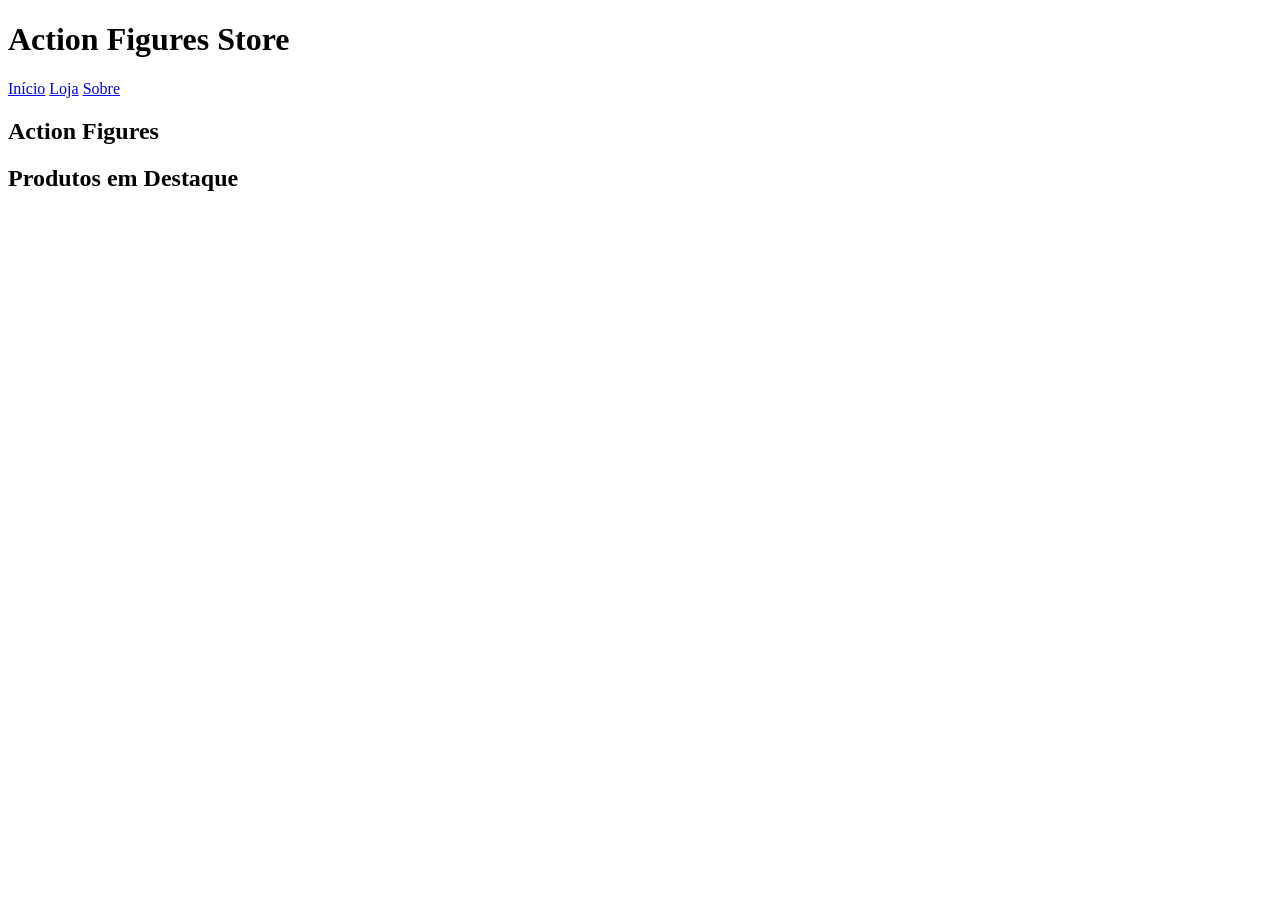
==== index.html @ 6c39eb6e "feat: estrutura do index" ====
<!DOCTYPE html>
<html lang="pt-BR">
<head>
    <meta charset="UTF-8">
    <meta name="viewport" content="width=device-width, initial-scale=1.0">
    <title>Action Figures Store</title>
    <link rel="stylesheet" href="./src/css/estilo.css">
</head>
<body>

    <header>
        <h1>Action Figures Store</h1>
        <nav>
         <a href="index.html">Início</a>
         <a href="./pages/loja.html">Loja</a>
         <a href="./pages/sobre.html">Sobre</a>
        </nav>
    </header>

    <main>

        <section class="banner">
         <h2>Action Figures</h2>
        </section>

        <section class="produtos">
            <h2>Produtos em Destaque</h2>

            
            <div id="produtos-container" class="cards-container"></div>

        </section>
    </main>


    <script src="./src/js/script.js"></script>
</body>
</html>
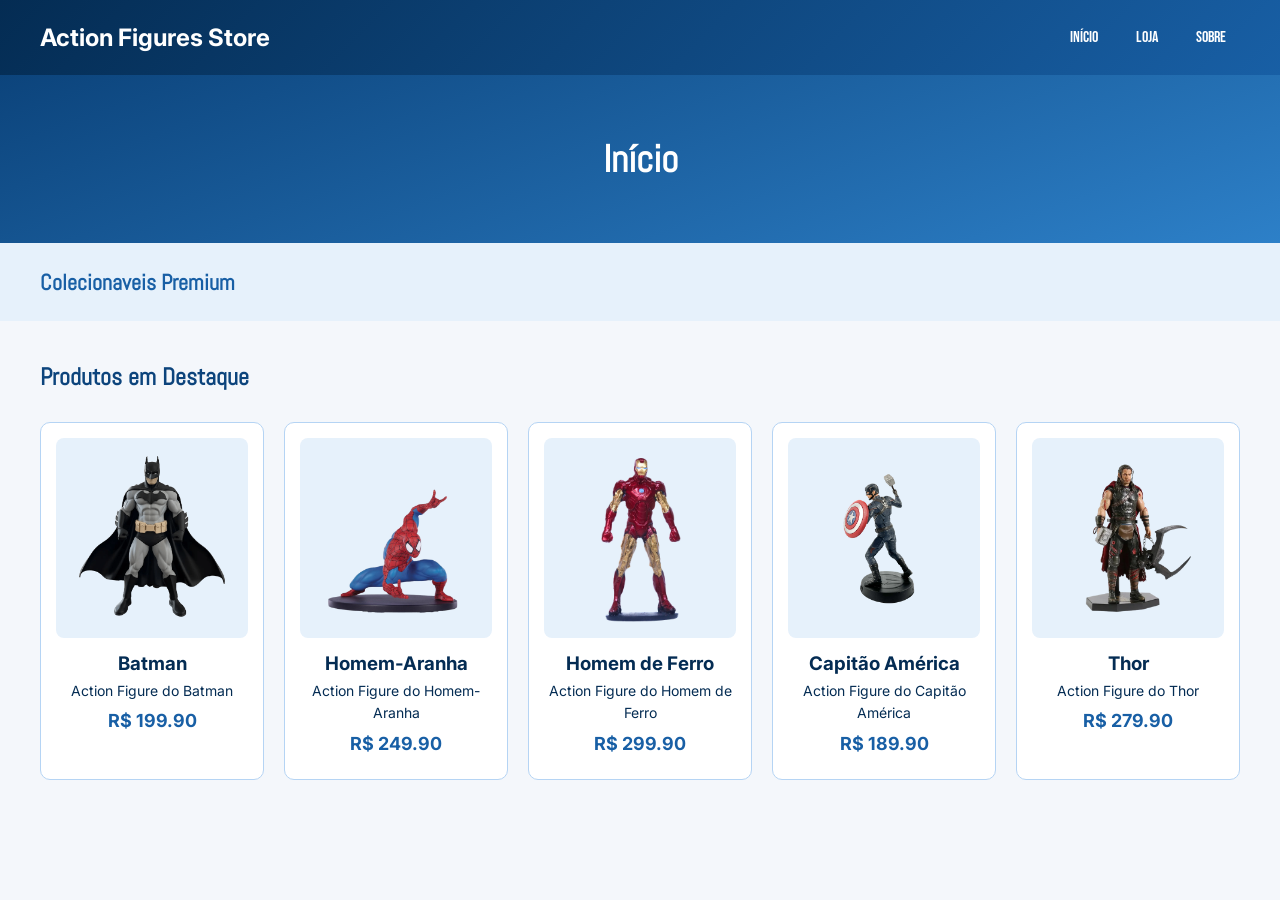
==== commit 6557703b: "style: adicionando fonte e alterando css" ====
--- a/index.html
+++ b/index.html
@@ -5,6 +5,9 @@
     <meta name="viewport" content="width=device-width, initial-scale=1.0">
     <title>Action Figures Store</title>
     <link rel="stylesheet" href="./src/css/estilo.css">
+    <link rel="preconnect" href="https://fonts.googleapis.com">
+    <link rel="preconnect" href="https://fonts.gstatic.com" crossorigin>
+    <link href="https://fonts.googleapis.com/css2?family=Abel&family=Arimo:ital,wght@0,400..700;1,400..700&family=Bebas+Neue&family=Oswald:wght@200..700&family=Roboto+Flex:opsz,wght,XOPQ,XTRA,YOPQ,YTDE,YTFI,YTLC,YTUC@8..144,100..1000,96,468,79,-203,738,514,712&family=Share+Tech&display=swap" rel="stylesheet">
 </head>
 <body>
 
@@ -20,7 +23,11 @@
     <main>
 
         <section class="banner">
-         <h2>Action Figures</h2>
+         <h2>Início</h2>
+        </section>
+
+        <section class="abaixo">
+         <h2>Colecionaveis Premium</h2>
         </section>
 
         <section class="produtos">
--- a/src/css/estilo.css
+++ b/src/css/estilo.css
@@ -0,0 +1,202 @@
+@import url('https://fonts.googleapis.com/css2?family=Inter:wght@400;500;600&display=swap');
+
+*{
+margin: 0;
+padding: 0;
+box-sizing: border-box;
+}
+
+body{
+font-family: 'Inter', sans-serif;
+background-color: #f4f7fb;
+color: #042C53;
+}
+
+header{
+background: linear-gradient(135deg, #042C53, #185FA5);
+display: flex;
+justify-content: space-between;
+align-items: center;
+padding: 20px 40px;
+}
+
+header h1{
+color: #ffffff;
+font-size: 24px;
+}
+
+nav{
+display: flex;
+gap: 10px;
+}
+
+nav a{
+text-decoration: none;
+color: #ffffff;
+padding: 8px 14px;
+border-radius: 20px;
+transition: 0.3s;
+}
+
+nav a:hover{
+background-color: rgba(255,255,255,0.2);
+color: #ffffff;
+}
+
+.banner{
+background: linear-gradient(160deg, #0C447C, #2d80c8);
+text-align: center;
+padding: 60px 20px;
+}
+
+.banner h2{
+color: #ffffff;
+font-size: 38px;
+}
+
+.abaixo{
+background-color: #E6F1FB;
+padding: 25px 40px;
+}
+
+.abaixo h2{
+color: #185FA5;
+font-size: 22px;
+}
+
+.produtos{
+padding: 40px;
+}
+
+.produtos h2{
+margin-bottom: 10px;
+color: #0C447C;
+}
+
+.produtos p{
+margin-bottom: 8px;
+line-height: 1.6;
+}
+
+.cards-container{
+display: grid;
+grid-template-columns: repeat(auto-fit, minmax(220px, 1fr));
+gap: 20px;
+margin-top: 30px;
+}
+
+.card{
+background-color: #ffffff;
+border: 1px solid #B5D4F4;
+border-radius: 10px;
+padding: 15px;
+text-align: center;
+transition: 0.3s;
+}
+
+.card:hover{
+transform: translateY(-5px);
+box-shadow: 0 5px 15px rgba(0,0,0,0.15);
+}
+
+.card img{
+width: 100%;
+height: 200px;
+object-fit: contain;
+background-color: #E6F1FB;
+border-radius: 8px;
+padding: 10px;
+margin-bottom: 10px;
+}
+
+.card h3{
+color: #042C53;
+margin-bottom: 5px;
+}
+
+.card p{
+font-size: 14px;
+margin-bottom: 5px;
+}
+
+.card p:last-child{
+font-size: 18px;
+font-weight: bold;
+color: #185FA5;
+}
+
+h2 {
+  font-family: "Abel", sans-serif;
+  font-weight: 700;
+  font-style: normal;
+}
+
+a {
+  font-family: "Bebas Neue", sans-serif;
+  font-weight: 400;
+  font-style: normal;
+}
+
+
+
+#carrinho-lista{
+padding: 40px;
+}
+
+#total{
+display: inline-block;
+background-color: #E6F1FB;
+border: 1px solid #B5D4F4;
+padding: 15px 25px;
+border-radius: 10px;
+font-size: 20px;
+font-weight: bold;
+color: #0C447C;
+}
+
+.botoes{
+display: flex;
+justify-content: center;
+gap: 10px;
+margin-top: 25px;
+flex-wrap: wrap;
+}
+
+button{
+background-color: #185FA5;
+color: #ffffff;
+border: none;
+padding: 12px 25px;
+border-radius: 30px;
+cursor: pointer;
+transition: 0.3s;
+}
+
+button:hover{
+background-color: #0C447C;
+transform: scale(1.05);
+}
+
+@media(max-width: 640px){
+header{
+flex-direction: column;
+gap: 15px;
+padding: 20px;
+}
+
+
+.banner h2{
+    font-size: 28px;
+}
+
+.produtos,
+.abaixo,
+#carrinho-lista{
+    padding: 20px;
+}
+
+.cards-container{
+    grid-template-columns: 1fr;
+}
+
+}
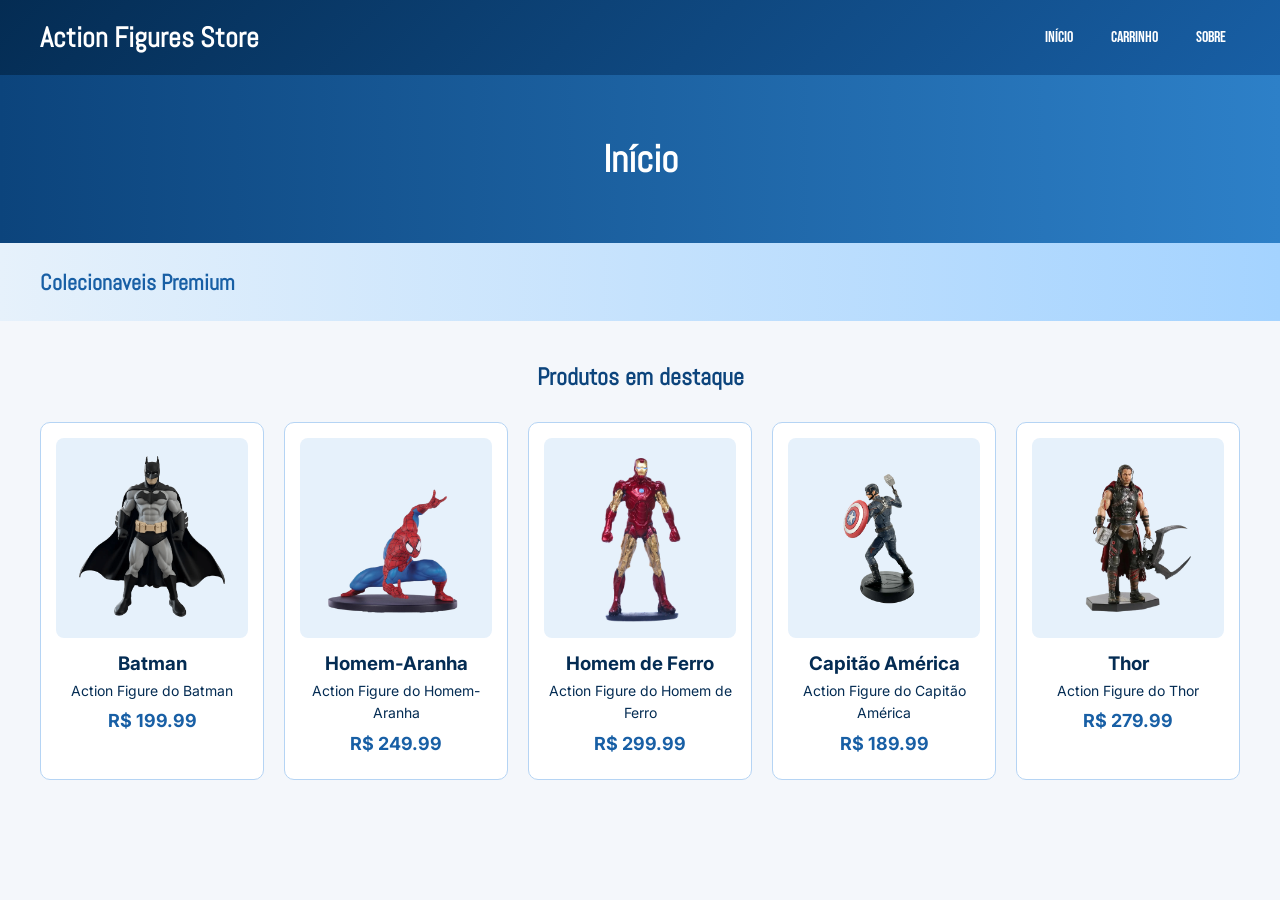
==== commit dc4a73f9: "fix: trocando loja por carrinho" ====
--- a/index.html
+++ b/index.html
@@ -15,7 +15,7 @@
         <h1>Action Figures Store</h1>
         <nav>
          <a href="index.html">Início</a>
-         <a href="./pages/loja.html">Loja</a>
+         <a href="./pages/loja.html">Carrinho</a>
          <a href="./pages/sobre.html">Sobre</a>
         </nav>
     </header>
@@ -31,7 +31,7 @@
         </section>
 
         <section class="produtos">
-            <h2>Produtos em Destaque</h2>
+            <h2>Produtos em destaque</h2>
 
             
             <div id="produtos-container" class="cards-container"></div>
--- a/src/css/estilo.css
+++ b/src/css/estilo.css
@@ -22,7 +22,10 @@
 
 header h1{
 color: #ffffff;
-font-size: 24px;
+font-size: 28px;
+font-family: "Abel", sans-serif;
+font-weight: 800;
+font-style: normal;
 }
 
 nav{
@@ -44,7 +47,7 @@
 }
 
 .banner{
-background: linear-gradient(160deg, #0C447C, #2d80c8);
+background: linear-gradient(to right, #0C447C, #2d80c8);
 text-align: center;
 padding: 60px 20px;
 }
@@ -55,7 +58,7 @@
 }
 
 .abaixo{
-background-color: #E6F1FB;
+background: linear-gradient(to right, #E6F1FB, #a4d3ff);
 padding: 25px 40px;
 }
 
@@ -64,8 +67,23 @@
 font-size: 22px;
 }
 
+.sobre {
+padding: 40px;
+}
+
+.sobre h2{
+margin-bottom: 10px;
+color: #0C447C;
+}
+
+.sobre p{
+margin-bottom: 8px;
+line-height: 1.6;
+}
+
 .produtos{
 padding: 40px;
+text-align: center;
 }
 
 .produtos h2{
@@ -160,6 +178,7 @@
 gap: 10px;
 margin-top: 25px;
 flex-wrap: wrap;
+
 }
 
 button{
@@ -170,10 +189,13 @@
 border-radius: 30px;
 cursor: pointer;
 transition: 0.3s;
+  font-family: "Abel", sans-serif;
+  font-weight: 600;
+  font-style: normal;
 }
 
 button:hover{
-background-color: #0C447C;
+background-color: #2471be;
 transform: scale(1.05);
 }
 
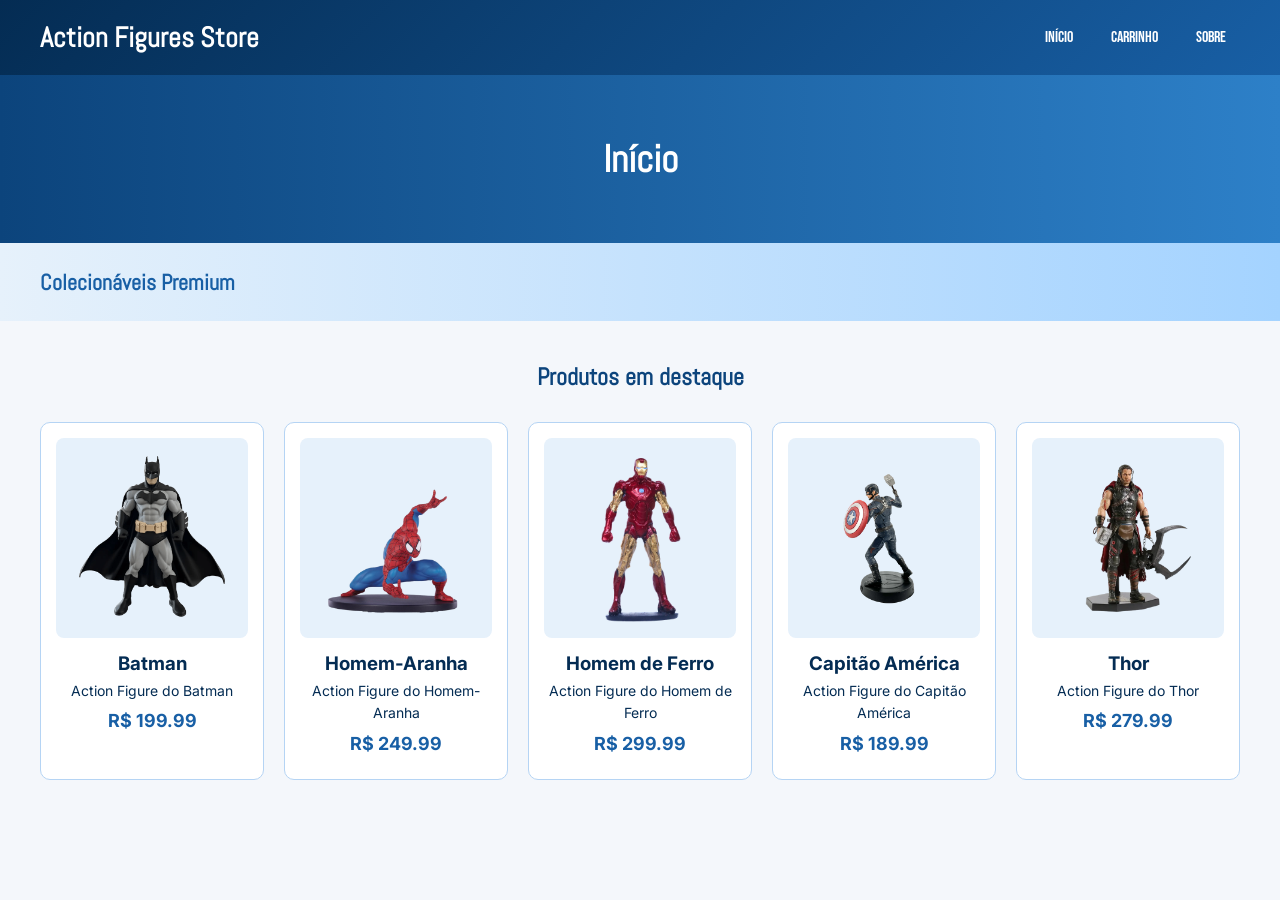
==== commit 5139cd3f: "fix: consertando html" ====
--- a/index.html
+++ b/index.html
@@ -27,7 +27,7 @@
         </section>
 
         <section class="abaixo">
-         <h2>Colecionaveis Premium</h2>
+         <h2>Colecionáveis Premium</h2>
         </section>
 
         <section class="produtos">
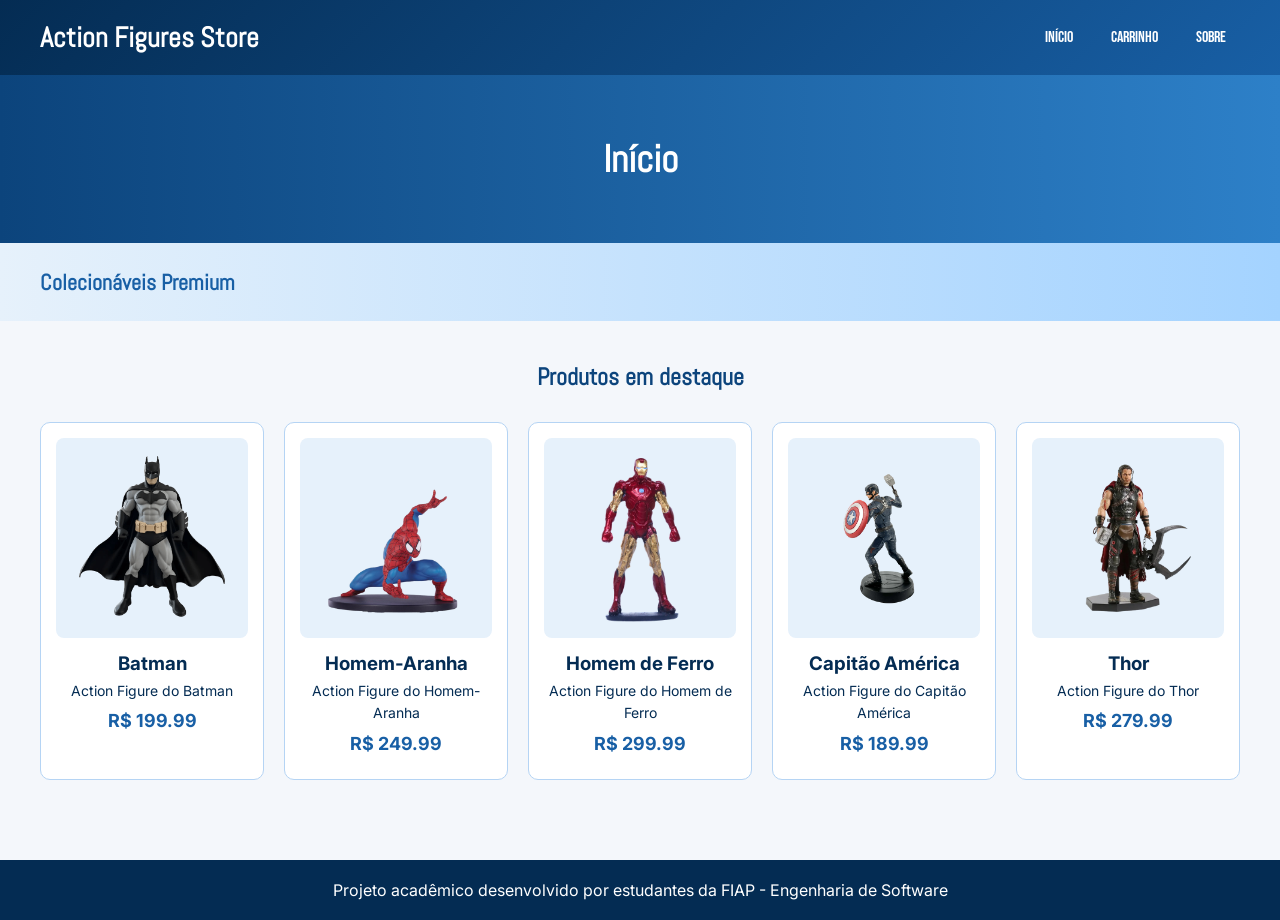
==== commit be72878b: "feat: Adicionando rodapé" ====
--- a/index.html
+++ b/index.html
@@ -38,8 +38,11 @@
 
         </section>
     </main>
+    
+<footer>
+    <p>Projeto acadêmico desenvolvido por estudantes da FIAP - Engenharia de Software</p>
+</footer>
 
-
-    <script src="./src/js/script.js"></script>
+<script src="./src/js/script.js"></script>
 </body>
 </html>
--- a/src/css/estilo.css
+++ b/src/css/estilo.css
@@ -221,4 +221,12 @@
     grid-template-columns: 1fr;
 }
 
+}
+
+footer{
+    background-color: #042C53;
+    color: white;
+    text-align: center;
+    padding: 20px;
+    margin-top: 40px;
 }
